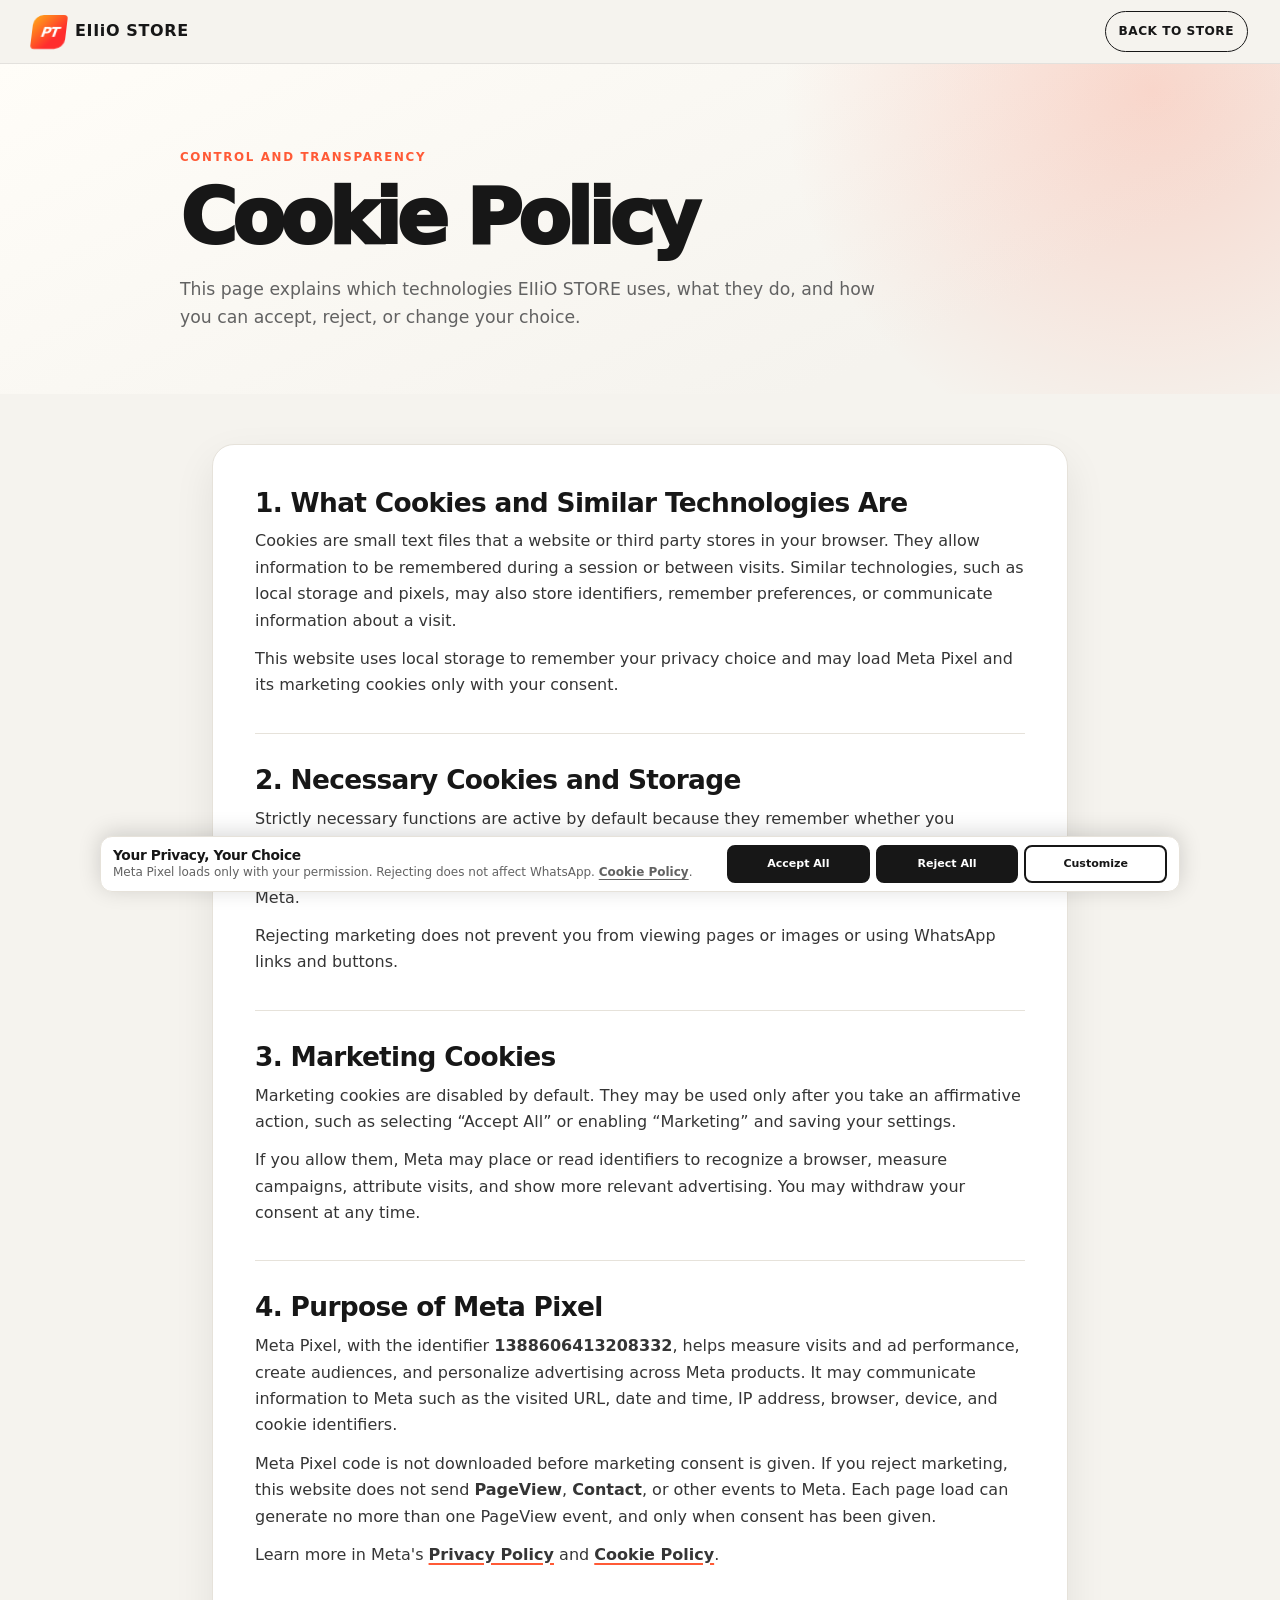
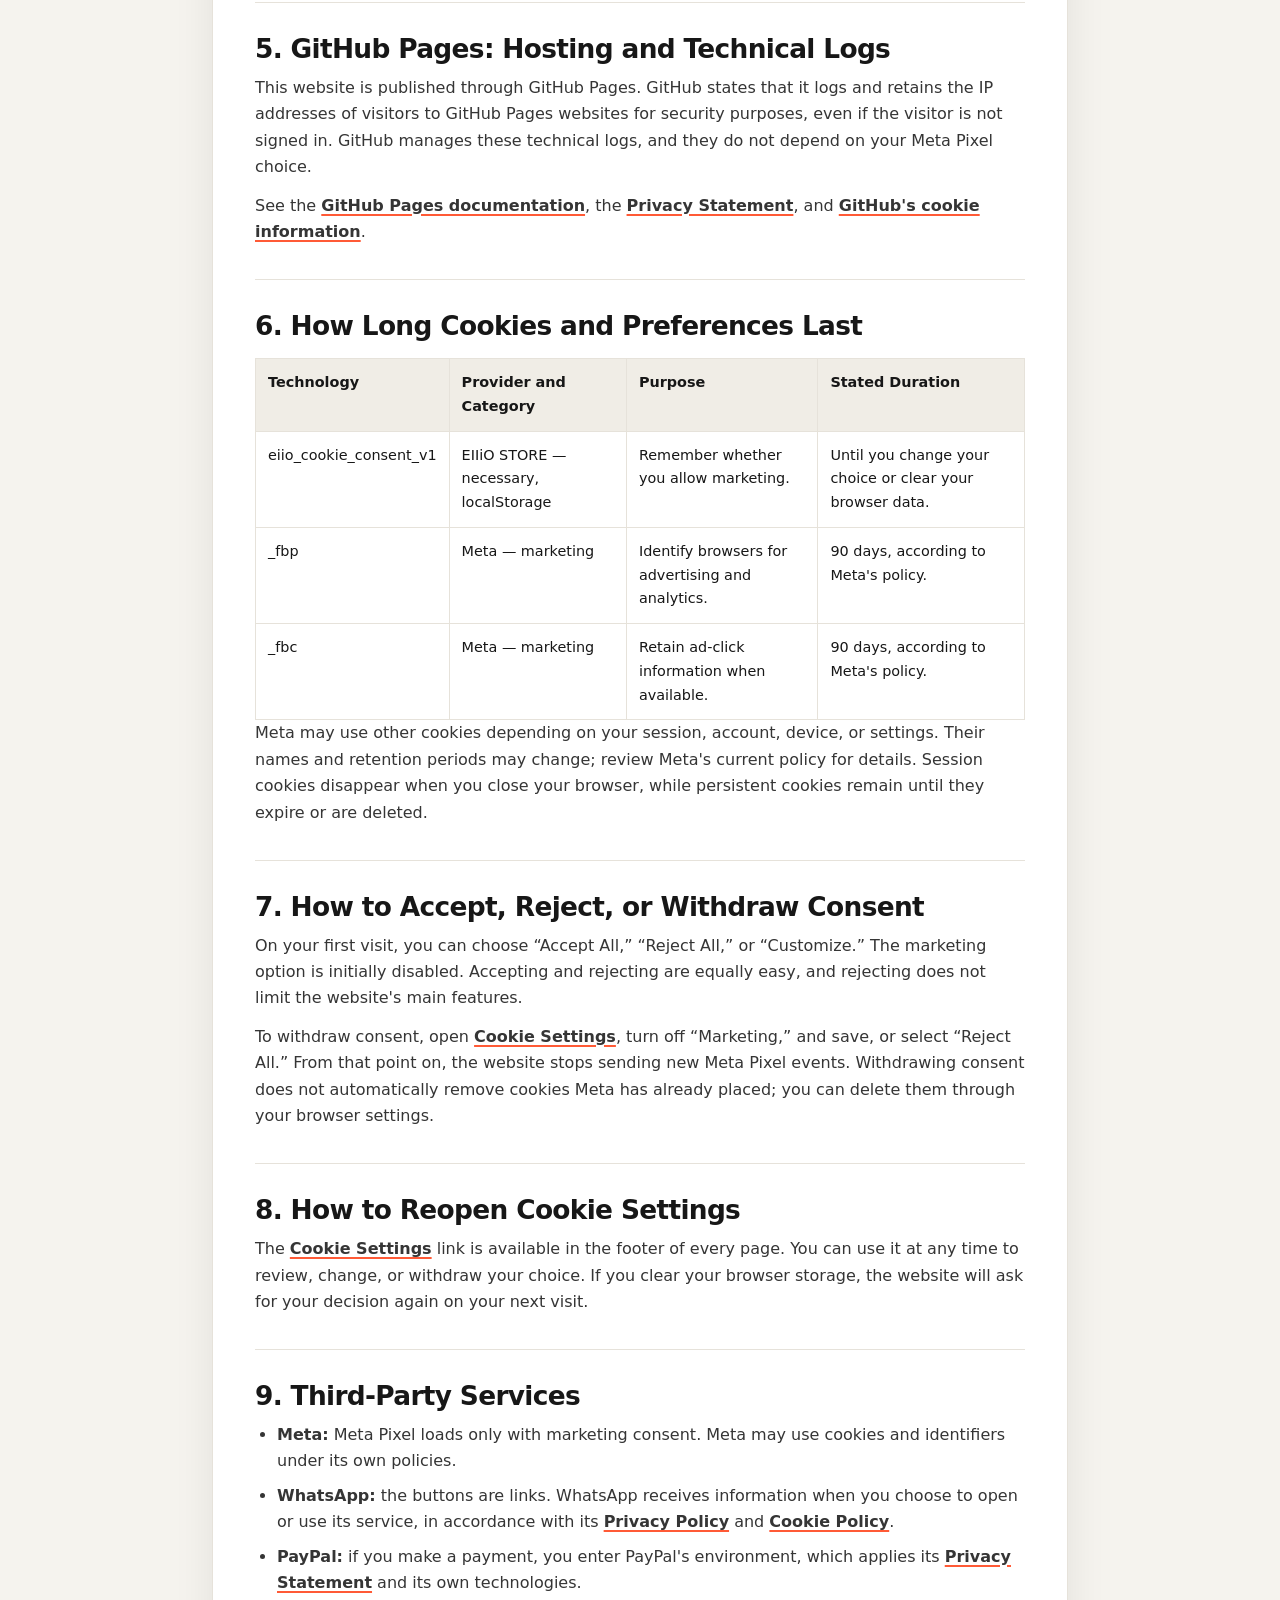
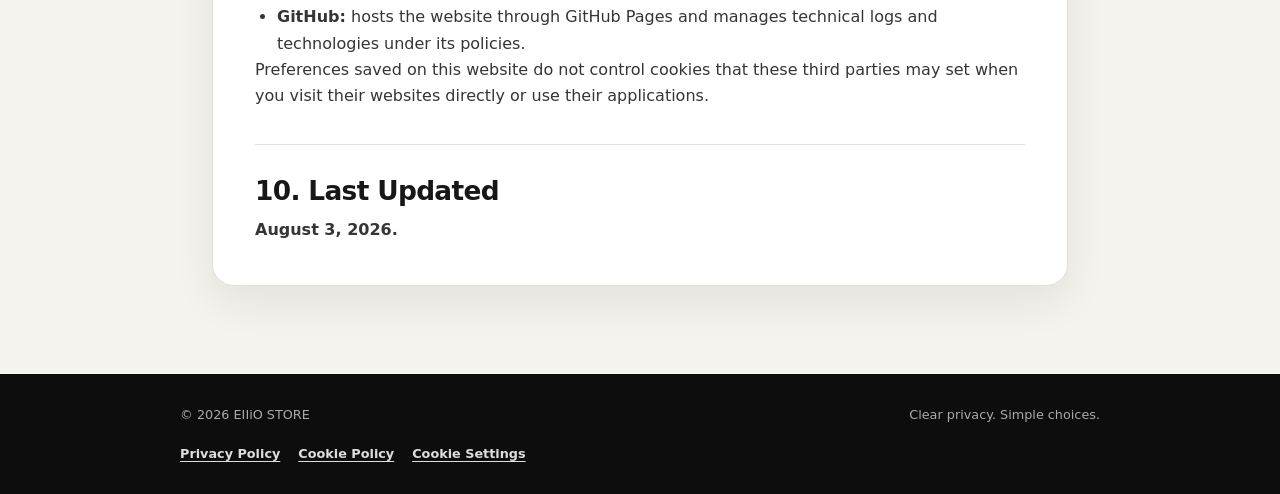
==== cookies.html @ 29cdb8a1 "Add files via upload" ====
<!doctype html>
<html lang="en">
<head>
  <meta charset="utf-8">
  <meta name="viewport" content="width=device-width, initial-scale=1">
  <meta name="description" content="Learn how EIIiO STORE uses local storage, cookies, and Meta Pixel, and how to manage your privacy preferences.">
  <meta name="theme-color" content="#171717">
  <meta property="og:title" content="EIIiO STORE | Cookie Policy">
  <meta property="og:description" content="Learn how EIIiO STORE uses local storage, cookies, and Meta Pixel and how to manage your preferences.">
  <title>EIIiO STORE | Cookie Policy</title>
  <link rel="stylesheet" href="legal.css">
  <link rel="stylesheet" href="cookie-consent.css">
</head>
<body>
  <header class="site-header">
    <a class="brand" href="index.html" aria-label="EIIiO STORE home">
      <span class="brand-mark">PT</span>
      <span>EIIiO STORE</span>
    </a>
    <a class="back-link" href="index.html">Back to Store</a>
  </header>

  <main>
    <section class="legal-hero">
      <div class="legal-hero-inner">
        <p class="eyebrow">Control and Transparency</p>
        <h1>Cookie Policy</h1>
        <p class="legal-intro">This page explains which technologies EIIiO STORE uses, what they do, and how you can accept, reject, or change your choice.</p>
      </div>
    </section>

    <div class="legal-content">
      <article class="legal-card">
        <section class="legal-section" id="que-son">
          <h2>1. What Cookies and Similar Technologies Are</h2>
          <p>Cookies are small text files that a website or third party stores in your browser. They allow information to be remembered during a session or between visits. Similar technologies, such as local storage and pixels, may also store identifiers, remember preferences, or communicate information about a visit.</p>
          <p>This website uses local storage to remember your privacy choice and may load Meta Pixel and its marketing cookies only with your consent.</p>
        </section>

        <section class="legal-section" id="necesarias">
          <h2>2. Necessary Cookies and Storage</h2>
          <p>Strictly necessary functions are active by default because they remember whether you accepted or rejected marketing. EIIiO STORE stores the <strong>eiio_cookie_consent_v1</strong> preference in <strong>localStorage</strong>. It is not a cookie and does not, by itself, transmit information to EIIiO STORE or Meta.</p>
          <p>Rejecting marketing does not prevent you from viewing pages or images or using WhatsApp links and buttons.</p>
        </section>

        <section class="legal-section" id="marketing">
          <h2>3. Marketing Cookies</h2>
          <p>Marketing cookies are disabled by default. They may be used only after you take an affirmative action, such as selecting “Accept All” or enabling “Marketing” and saving your settings.</p>
          <p>If you allow them, Meta may place or read identifiers to recognize a browser, measure campaigns, attribute visits, and show more relevant advertising. You may withdraw your consent at any time.</p>
        </section>

        <section class="legal-section" id="meta-pixel">
          <h2>4. Purpose of Meta Pixel</h2>
          <p>Meta Pixel, with the identifier <strong>1388606413208332</strong>, helps measure visits and ad performance, create audiences, and personalize advertising across Meta products. It may communicate information to Meta such as the visited URL, date and time, IP address, browser, device, and cookie identifiers.</p>
          <p>Meta Pixel code is not downloaded before marketing consent is given. If you reject marketing, this website does not send <strong>PageView</strong>, <strong>Contact</strong>, or other events to Meta. Each page load can generate no more than one PageView event, and only when consent has been given.</p>
          <p>Learn more in Meta's <a href="https://www.facebook.com/privacy/policy/" target="_blank" rel="noopener">Privacy Policy</a> and <a href="https://www.facebook.com/privacy/policies/cookies/" target="_blank" rel="noopener">Cookie Policy</a>.</p>
        </section>

        <section class="legal-section" id="github">
          <h2>5. GitHub Pages: Hosting and Technical Logs</h2>
          <p>This website is published through GitHub Pages. GitHub states that it logs and retains the IP addresses of visitors to GitHub Pages websites for security purposes, even if the visitor is not signed in. GitHub manages these technical logs, and they do not depend on your Meta Pixel choice.</p>
          <p>See the <a href="https://docs.github.com/es/pages/getting-started-with-github-pages/what-is-github-pages" target="_blank" rel="noopener">GitHub Pages documentation</a>, the <a href="https://docs.github.com/es/site-policy/privacy-policies/github-general-privacy-statement" target="_blank" rel="noopener">Privacy Statement</a>, and <a href="https://docs.github.com/en/site-policy/privacy-policies/github-cookies" target="_blank" rel="noopener">GitHub's cookie information</a>.</p>
        </section>

        <section class="legal-section" id="duracion">
          <h2>6. How Long Cookies and Preferences Last</h2>
          <div class="table-wrap">
            <table>
              <thead>
                <tr>
                  <th>Technology</th>
                  <th>Provider and Category</th>
                  <th>Purpose</th>
                  <th>Stated Duration</th>
                </tr>
              </thead>
              <tbody>
                <tr>
                  <td>eiio_cookie_consent_v1</td>
                  <td>EIIiO STORE — necessary, localStorage</td>
                  <td>Remember whether you allow marketing.</td>
                  <td>Until you change your choice or clear your browser data.</td>
                </tr>
                <tr>
                  <td>_fbp</td>
                  <td>Meta — marketing</td>
                  <td>Identify browsers for advertising and analytics.</td>
                  <td>90 days, according to Meta's policy.</td>
                </tr>
                <tr>
                  <td>_fbc</td>
                  <td>Meta — marketing</td>
                  <td>Retain ad-click information when available.</td>
                  <td>90 days, according to Meta's policy.</td>
                </tr>
              </tbody>
            </table>
          </div>
          <p>Meta may use other cookies depending on your session, account, device, or settings. Their names and retention periods may change; review Meta's current policy for details. Session cookies disappear when you close your browser, while persistent cookies remain until they expire or are deleted.</p>
        </section>

        <section class="legal-section" id="gestionar">
          <h2>7. How to Accept, Reject, or Withdraw Consent</h2>
          <p>On your first visit, you can choose “Accept All,” “Reject All,” or “Customize.” The marketing option is initially disabled. Accepting and rejecting are equally easy, and rejecting does not limit the website's main features.</p>
          <p>To withdraw consent, open <a href="#configuracion-cookies" data-cookie-settings>Cookie Settings</a>, turn off “Marketing,” and save, or select “Reject All.” From that point on, the website stops sending new Meta Pixel events. Withdrawing consent does not automatically remove cookies Meta has already placed; you can delete them through your browser settings.</p>
        </section>

        <section class="legal-section" id="reabrir">
          <h2>8. How to Reopen Cookie Settings</h2>
          <p>The <a href="#configuracion-cookies" data-cookie-settings>Cookie Settings</a> link is available in the footer of every page. You can use it at any time to review, change, or withdraw your choice. If you clear your browser storage, the website will ask for your decision again on your next visit.</p>
        </section>

        <section class="legal-section" id="terceros">
          <h2>9. Third-Party Services</h2>
          <ul>
            <li><strong>Meta:</strong> Meta Pixel loads only with marketing consent. Meta may use cookies and identifiers under its own policies.</li>
            <li><strong>WhatsApp:</strong> the buttons are links. WhatsApp receives information when you choose to open or use its service, in accordance with its <a href="https://www.whatsapp.com/legal/privacy-policy-eea" target="_blank" rel="noopener">Privacy Policy</a> and <a href="https://www.whatsapp.com/legal/cookies" target="_blank" rel="noopener">Cookie Policy</a>.</li>
            <li><strong>PayPal:</strong> if you make a payment, you enter PayPal's environment, which applies its <a href="https://www.paypal.com/es/legalhub/paypal/privacy-full" target="_blank" rel="noopener">Privacy Statement</a> and its own technologies.</li>
            <li><strong>GitHub:</strong> hosts the website through GitHub Pages and manages technical logs and technologies under its policies.</li>
          </ul>
          <p>Preferences saved on this website do not control cookies that these third parties may set when you visit their websites directly or use their applications.</p>
        </section>

        <section class="legal-section" id="actualizacion">
          <h2>10. Last Updated</h2>
          <p><strong>August 3, 2026.</strong></p>
        </section>
      </article>
    </div>
  </main>

  <footer>
    <div class="footer-inner">
      <span>© <span data-current-year></span> EIIiO STORE</span>
      <span>Clear privacy. Simple choices.</span>
      <nav class="footer-links" aria-label="Legal and privacy information">
        <a href="privacy.html">Privacy Policy</a>
        <a href="cookies.html" aria-current="page">Cookie Policy</a>
        <a href="#configuracion-cookies" data-cookie-settings>Cookie Settings</a>
      </nav>
    </div>
  </footer>

  <script>
    document.querySelectorAll("[data-current-year]").forEach(function (element) {
      element.textContent = new Date().getFullYear();
    });
  </script>
  <script src="cookie-consent.js" defer></script>
</body>
</html>
---- legal.css ----
:root {
  --ink: #171717;
  --muted: #626262;
  --paper: #f5f3ee;
  --card: #ffffff;
  --accent: #ff5a36;
  --line: #e6e2da;
  --shadow: 0 16px 40px rgba(30, 24, 18, 0.08);
}

* {
  box-sizing: border-box;
}

html {
  scroll-behavior: smooth;
}

body {
  margin: 0;
  color: var(--ink);
  background: var(--paper);
  font-family: Inter, ui-sans-serif, system-ui, -apple-system, BlinkMacSystemFont, "Segoe UI", sans-serif;
  line-height: 1.65;
  -webkit-font-smoothing: antialiased;
}

a {
  color: inherit;
}

.site-header {
  position: sticky;
  top: 0;
  z-index: 20;
  display: flex;
  align-items: center;
  justify-content: space-between;
  min-height: 64px;
  padding: 0 18px;
  background: rgba(245, 243, 238, 0.94);
  border-bottom: 1px solid rgba(23, 23, 23, 0.08);
  backdrop-filter: blur(12px);
}

.brand {
  display: inline-flex;
  align-items: center;
  gap: 9px;
  color: var(--ink);
  font-size: 1rem;
  font-weight: 900;
  letter-spacing: 0.04em;
  text-decoration: none;
}

.brand-mark {
  display: grid;
  width: 34px;
  height: 34px;
  place-items: center;
  color: #fff;
  background: linear-gradient(135deg, #ffac18, #ff2d2d 68%);
  border-radius: 10px 4px 10px 4px;
  font-size: 0.85rem;
  font-style: italic;
  letter-spacing: -0.06em;
  transform: skew(-7deg);
}

.back-link {
  padding: 9px 13px;
  border: 1px solid var(--ink);
  border-radius: 999px;
  font-size: 0.76rem;
  font-weight: 800;
  letter-spacing: 0.04em;
  text-decoration: none;
  text-transform: uppercase;
}

.legal-hero {
  padding: 58px 20px 42px;
  background:
    radial-gradient(circle at 90% 8%, rgba(255, 90, 54, 0.2), transparent 31%),
    linear-gradient(155deg, #fffdf8 0%, #f5f3ee 76%);
}

.legal-hero-inner,
.legal-content,
.footer-inner {
  width: min(100%, 920px);
  margin-inline: auto;
}

.eyebrow {
  margin: 0 0 12px;
  color: var(--accent);
  font-size: 0.74rem;
  font-weight: 900;
  letter-spacing: 0.14em;
  text-transform: uppercase;
}

h1 {
  max-width: 760px;
  margin: 0;
  font-size: clamp(2.35rem, 10vw, 4.8rem);
  font-weight: 950;
  letter-spacing: -0.06em;
  line-height: 0.98;
}

.legal-intro {
  max-width: 720px;
  margin: 20px 0 0;
  color: var(--muted);
  font-size: 1rem;
}

.legal-content {
  padding: 34px 16px 64px;
}

.legal-card {
  padding: clamp(20px, 5vw, 42px);
  background: var(--card);
  border: 1px solid var(--line);
  border-radius: 22px;
  box-shadow: var(--shadow);
}

.legal-section + .legal-section {
  margin-top: 34px;
  padding-top: 30px;
  border-top: 1px solid var(--line);
}

.legal-section h2 {
  margin: 0 0 10px;
  font-size: clamp(1.25rem, 4vw, 1.65rem);
  letter-spacing: -0.025em;
  line-height: 1.2;
}

.legal-section p {
  margin: 0 0 12px;
  color: #353535;
}

.legal-section p:last-child {
  margin-bottom: 0;
}

.legal-section ul {
  margin: 10px 0 0;
  padding-left: 22px;
  color: #353535;
}

.legal-section li + li {
  margin-top: 8px;
}

.legal-section a {
  font-weight: 750;
  text-decoration-color: var(--accent);
  text-decoration-thickness: 2px;
  text-underline-offset: 3px;
}

.legal-note {
  padding: 16px;
  background: #fff7f3;
  border-left: 4px solid var(--accent);
  border-radius: 4px 12px 12px 4px;
}

.table-wrap {
  overflow-x: auto;
  margin-top: 16px;
}

table {
  width: 100%;
  min-width: 620px;
  border-collapse: collapse;
  font-size: 0.9rem;
}

th,
td {
  padding: 12px;
  border: 1px solid var(--line);
  text-align: left;
  vertical-align: top;
}

th {
  background: #f0ede6;
}

footer {
  padding: 30px 20px;
  color: #aaa;
  background: #0d0d0d;
  font-size: 0.8rem;
}

.footer-inner {
  display: flex;
  flex-wrap: wrap;
  justify-content: space-between;
  gap: 10px 20px;
}

.footer-links {
  display: flex;
  flex-basis: 100%;
  flex-wrap: wrap;
  gap: 8px 18px;
  margin-top: 8px;
}

.footer-links a {
  color: #ddd;
  font-weight: 700;
  text-decoration-thickness: 1px;
  text-underline-offset: 3px;
}

.back-link:focus-visible,
.brand:focus-visible,
.footer-links a:focus-visible {
  outline: 3px solid rgba(255, 90, 54, 0.4);
  outline-offset: 3px;
}

@media (min-width: 700px) {
  .site-header {
    padding-inline: 32px;
  }

  .legal-hero {
    padding: 84px 32px 62px;
  }

  .legal-intro {
    font-size: 1.08rem;
  }

  .legal-content {
    padding: 50px 32px 88px;
  }
}

@media (prefers-reduced-motion: reduce) {
  html {
    scroll-behavior: auto;
  }
}
---- cookie-consent.css ----
:root {
  --consent-ink: #171717;
  --consent-muted: #626262;
  --consent-paper: #f5f3ee;
  --consent-card: #ffffff;
  --consent-accent: #ff5a36;
  --consent-line: #e6e2da;
}

.cookie-consent[hidden],
.cookie-consent-panel[hidden] {
  display: none !important;
}

.cookie-consent {
  position: fixed;
  right: 0;
  bottom: 0;
  left: 0;
  z-index: 1000;
  display: flex;
  align-items: flex-end;
  justify-content: center;
  padding: 6px max(6px, env(safe-area-inset-right)) calc(6px + env(safe-area-inset-bottom)) max(6px, env(safe-area-inset-left));
  pointer-events: none;
}

.cookie-consent-card {
  width: min(100%, 1080px);
  max-height: min(62vh, 520px);
  overflow-y: auto;
  padding: 10px;
  pointer-events: auto;
  color: var(--consent-ink);
  background: var(--consent-card);
  border: 1px solid var(--consent-line);
  border-radius: 12px;
  box-shadow: 0 -3px 22px rgba(0, 0, 0, 0.16);
  font-family: Inter, ui-sans-serif, system-ui, -apple-system, BlinkMacSystemFont, "Segoe UI", sans-serif;
  overscroll-behavior: contain;
}

.cookie-consent-card h2 {
  margin: 0 0 4px;
  font-size: 1rem;
  letter-spacing: -0.025em;
  line-height: 1.15;
}

.cookie-consent-card p {
  margin: 0;
  color: var(--consent-muted);
  font-size: 0.75rem;
  line-height: 1.3;
}

.cookie-consent-card a {
  color: inherit;
  font-weight: 750;
  text-decoration-thickness: 1px;
  text-underline-offset: 3px;
}

.cookie-consent-actions {
  display: grid;
  grid-template-columns: repeat(2, minmax(0, 1fr));
  gap: 6px;
  margin-top: 8px;
}

.cookie-consent-button {
  min-height: 38px;
  padding: 5px 4px;
  border: 2px solid var(--consent-ink);
  border-radius: 8px;
  cursor: pointer;
  font: inherit;
  font-size: 0.69rem;
  font-weight: 850;
  line-height: 1.15;
}

.cookie-consent-summary .cookie-consent-actions {
  grid-template-columns: repeat(3, minmax(0, 1fr));
}

.cookie-consent-summary h2 {
  margin-bottom: 2px;
  font-size: 0.86rem;
}

.cookie-consent-summary p {
  display: -webkit-box;
  overflow: hidden;
  font-size: 12px;
  line-height: 1.25;
  -webkit-box-orient: vertical;
  -webkit-line-clamp: 2;
}

.cookie-consent-settings .cookie-consent-button[data-cookie-action="save"] {
  grid-column: 1 / -1;
}

.cookie-consent-button[data-cookie-action="accept"],
.cookie-consent-button[data-cookie-action="reject"] {
  color: #fff;
  background: var(--consent-ink);
}

.cookie-consent-button[data-cookie-action="configure"],
.cookie-consent-button[data-cookie-action="save"],
.cookie-consent-button[data-cookie-action="close"] {
  color: var(--consent-ink);
  background: #fff;
}

.cookie-consent-button:hover,
.cookie-consent-button:focus-visible {
  border-color: var(--consent-accent);
  outline: 3px solid rgba(255, 90, 54, 0.3);
  outline-offset: 2px;
}

.cookie-consent-options {
  display: grid;
  gap: 8px;
  margin-top: 12px;
}

.cookie-consent-option {
  display: grid;
  grid-template-columns: 1fr auto;
  gap: 8px 14px;
  align-items: center;
  padding: 11px;
  background: var(--consent-paper);
  border: 1px solid var(--consent-line);
  border-radius: 14px;
}

.cookie-consent-option strong {
  display: block;
  margin-bottom: 3px;
}

.cookie-consent-option span {
  display: block;
  color: var(--consent-muted);
  font-size: 0.82rem;
}

.cookie-consent-toggle {
  width: 22px;
  height: 22px;
  margin: 0;
  accent-color: var(--consent-accent);
}

.cookie-consent-note {
  margin-top: 10px !important;
  font-size: 0.72rem !important;
}

@media (min-width: 760px) {
  .cookie-consent {
    padding: 8px 20px calc(8px + env(safe-area-inset-bottom));
  }

  .cookie-consent-card {
    padding: 8px 12px;
  }

  .cookie-consent-summary {
    display: grid;
    grid-template-columns: minmax(0, 1fr) auto;
    gap: 14px;
    align-items: center;
  }

  .cookie-consent-summary .cookie-consent-actions {
    grid-template-columns: repeat(3, minmax(0, 1fr));
    min-width: 440px;
    margin-top: 0;
  }

  .cookie-consent-settings .cookie-consent-actions {
    grid-template-columns: repeat(3, minmax(0, 1fr));
  }

  .cookie-consent-settings .cookie-consent-button[data-cookie-action="save"] {
    grid-column: auto;
  }
}

@media (prefers-reduced-motion: reduce) {
  .cookie-consent-card,
  .cookie-consent-button {
    scroll-behavior: auto;
    transition: none !important;
  }
}
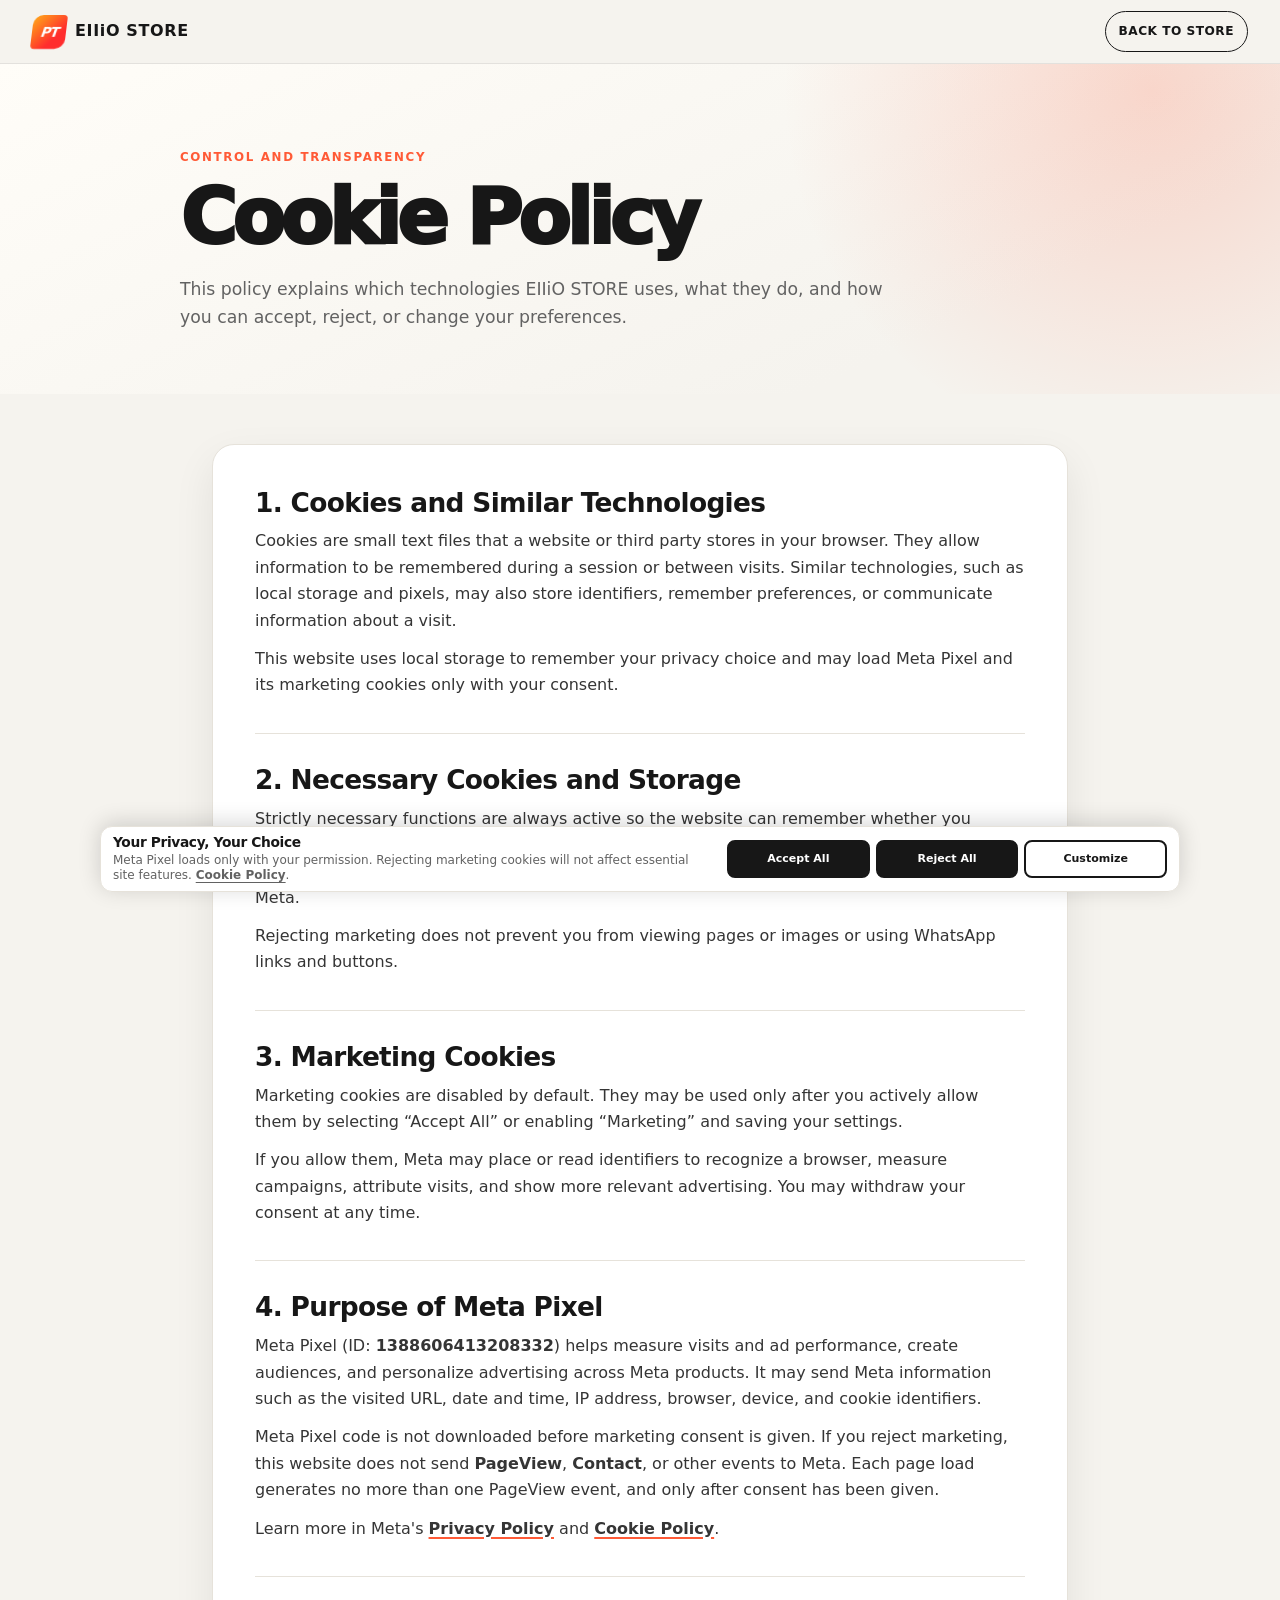
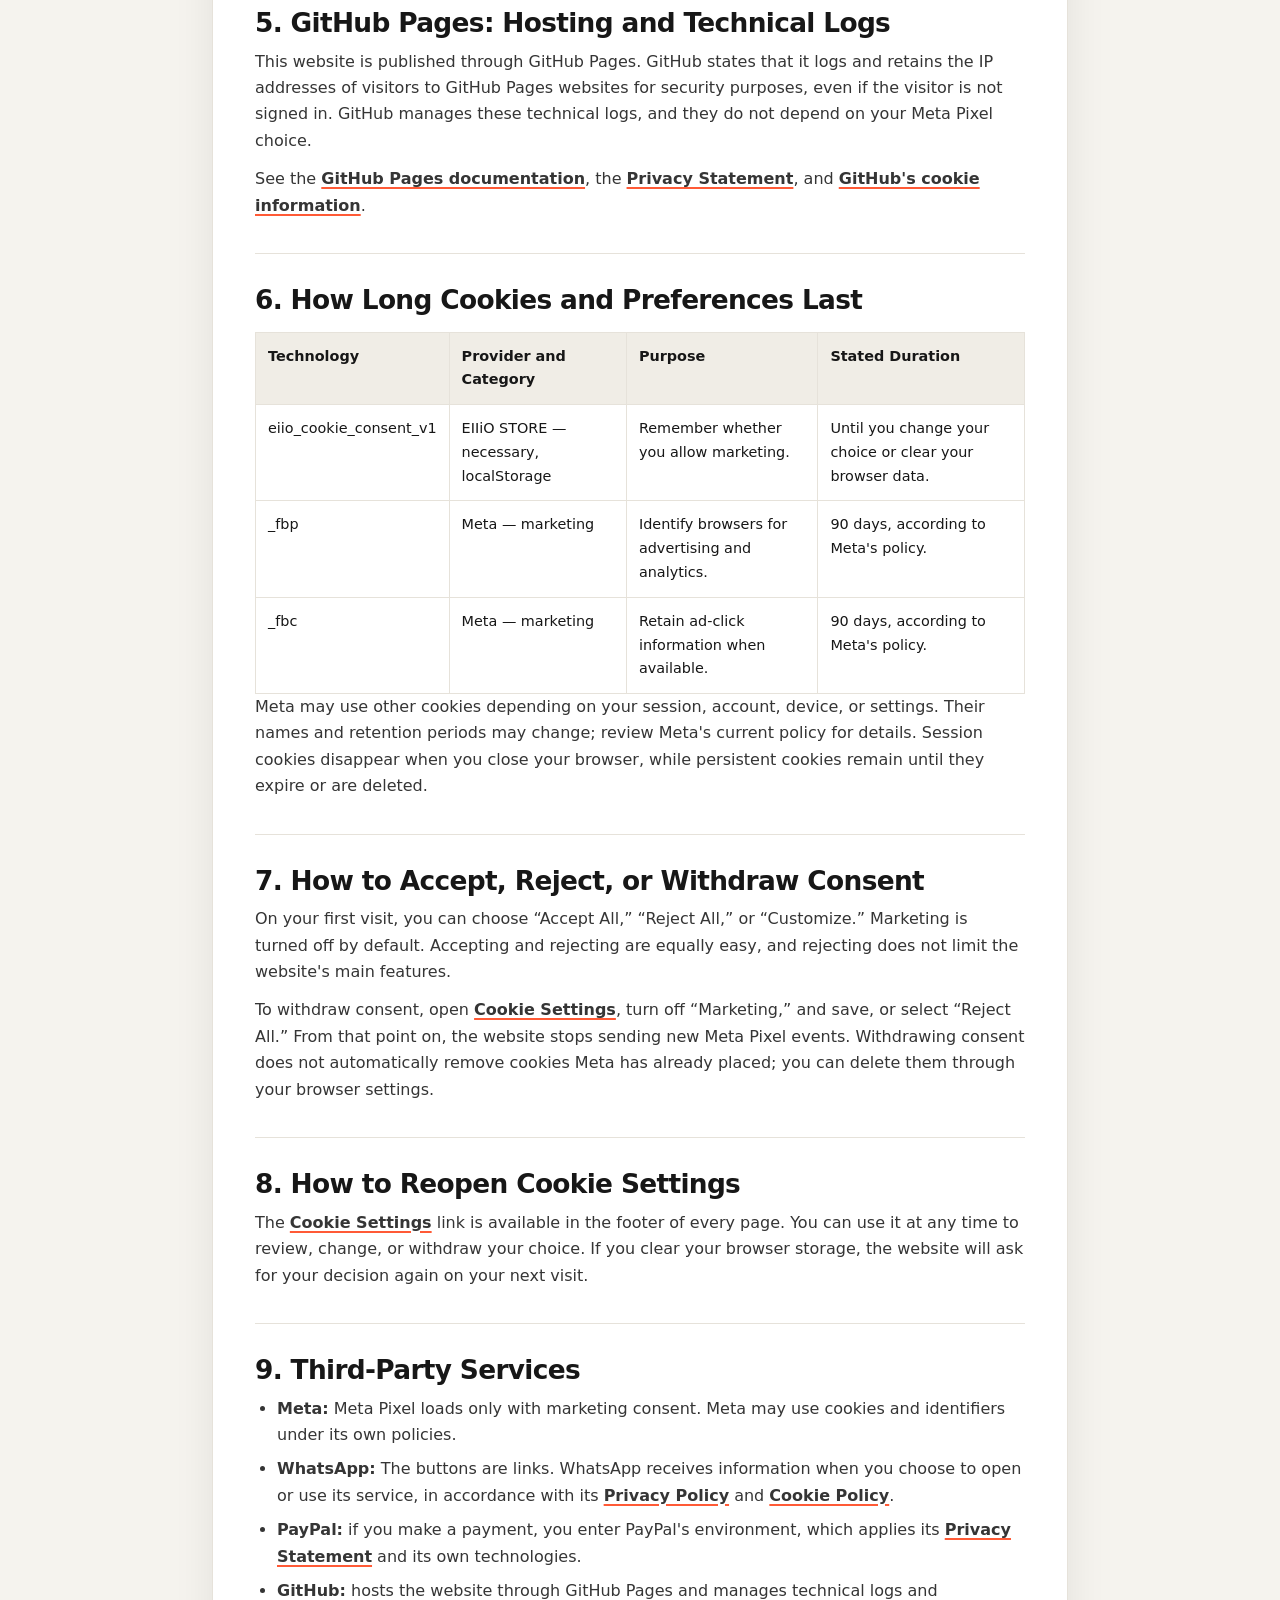
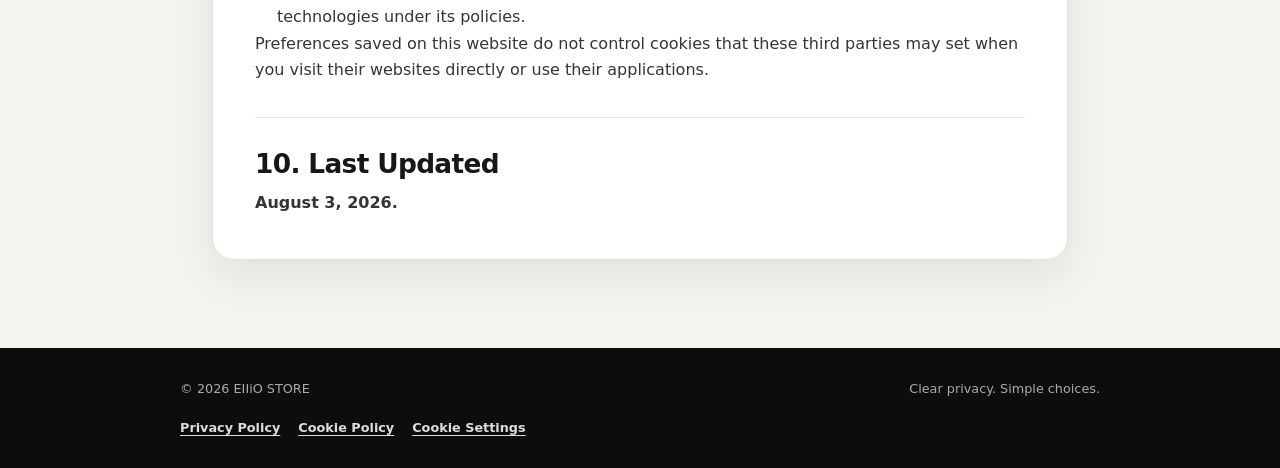
==== commit b5d9368f: "Update landing page" ====
--- a/cookies.html
+++ b/cookies.html
@@ -6,7 +6,7 @@
   <meta name="description" content="Learn how EIIiO STORE uses local storage, cookies, and Meta Pixel, and how to manage your privacy preferences.">
   <meta name="theme-color" content="#171717">
   <meta property="og:title" content="EIIiO STORE | Cookie Policy">
-  <meta property="og:description" content="Learn how EIIiO STORE uses local storage, cookies, and Meta Pixel and how to manage your preferences.">
+  <meta property="og:description" content="Learn how EIIiO STORE uses local storage, cookies, and Meta Pixel, and how to manage your preferences.">
   <title>EIIiO STORE | Cookie Policy</title>
   <link rel="stylesheet" href="legal.css">
   <link rel="stylesheet" href="cookie-consent.css">
@@ -25,34 +25,34 @@
       <div class="legal-hero-inner">
         <p class="eyebrow">Control and Transparency</p>
         <h1>Cookie Policy</h1>
-        <p class="legal-intro">This page explains which technologies EIIiO STORE uses, what they do, and how you can accept, reject, or change your choice.</p>
+        <p class="legal-intro">This policy explains which technologies EIIiO STORE uses, what they do, and how you can accept, reject, or change your preferences.</p>
       </div>
     </section>
 
     <div class="legal-content">
       <article class="legal-card">
         <section class="legal-section" id="que-son">
-          <h2>1. What Cookies and Similar Technologies Are</h2>
+          <h2>1. Cookies and Similar Technologies</h2>
           <p>Cookies are small text files that a website or third party stores in your browser. They allow information to be remembered during a session or between visits. Similar technologies, such as local storage and pixels, may also store identifiers, remember preferences, or communicate information about a visit.</p>
           <p>This website uses local storage to remember your privacy choice and may load Meta Pixel and its marketing cookies only with your consent.</p>
         </section>
 
         <section class="legal-section" id="necesarias">
           <h2>2. Necessary Cookies and Storage</h2>
-          <p>Strictly necessary functions are active by default because they remember whether you accepted or rejected marketing. EIIiO STORE stores the <strong>eiio_cookie_consent_v1</strong> preference in <strong>localStorage</strong>. It is not a cookie and does not, by itself, transmit information to EIIiO STORE or Meta.</p>
+          <p>Strictly necessary functions are always active so the website can remember whether you accepted or rejected marketing. EIIiO STORE stores the <strong>eiio_cookie_consent_v1</strong> preference in <strong>localStorage</strong>. It is not a cookie and does not, by itself, transmit information to EIIiO STORE or Meta.</p>
           <p>Rejecting marketing does not prevent you from viewing pages or images or using WhatsApp links and buttons.</p>
         </section>
 
         <section class="legal-section" id="marketing">
           <h2>3. Marketing Cookies</h2>
-          <p>Marketing cookies are disabled by default. They may be used only after you take an affirmative action, such as selecting “Accept All” or enabling “Marketing” and saving your settings.</p>
+          <p>Marketing cookies are disabled by default. They may be used only after you actively allow them by selecting “Accept All” or enabling “Marketing” and saving your settings.</p>
           <p>If you allow them, Meta may place or read identifiers to recognize a browser, measure campaigns, attribute visits, and show more relevant advertising. You may withdraw your consent at any time.</p>
         </section>
 
         <section class="legal-section" id="meta-pixel">
           <h2>4. Purpose of Meta Pixel</h2>
-          <p>Meta Pixel, with the identifier <strong>1388606413208332</strong>, helps measure visits and ad performance, create audiences, and personalize advertising across Meta products. It may communicate information to Meta such as the visited URL, date and time, IP address, browser, device, and cookie identifiers.</p>
-          <p>Meta Pixel code is not downloaded before marketing consent is given. If you reject marketing, this website does not send <strong>PageView</strong>, <strong>Contact</strong>, or other events to Meta. Each page load can generate no more than one PageView event, and only when consent has been given.</p>
+          <p>Meta Pixel (ID: <strong>1388606413208332</strong>) helps measure visits and ad performance, create audiences, and personalize advertising across Meta products. It may send Meta information such as the visited URL, date and time, IP address, browser, device, and cookie identifiers.</p>
+          <p>Meta Pixel code is not downloaded before marketing consent is given. If you reject marketing, this website does not send <strong>PageView</strong>, <strong>Contact</strong>, or other events to Meta. Each page load generates no more than one PageView event, and only after consent has been given.</p>
           <p>Learn more in Meta's <a href="https://www.facebook.com/privacy/policy/" target="_blank" rel="noopener">Privacy Policy</a> and <a href="https://www.facebook.com/privacy/policies/cookies/" target="_blank" rel="noopener">Cookie Policy</a>.</p>
         </section>
 
@@ -101,7 +101,7 @@
 
         <section class="legal-section" id="gestionar">
           <h2>7. How to Accept, Reject, or Withdraw Consent</h2>
-          <p>On your first visit, you can choose “Accept All,” “Reject All,” or “Customize.” The marketing option is initially disabled. Accepting and rejecting are equally easy, and rejecting does not limit the website's main features.</p>
+          <p>On your first visit, you can choose “Accept All,” “Reject All,” or “Customize.” Marketing is turned off by default. Accepting and rejecting are equally easy, and rejecting does not limit the website's main features.</p>
           <p>To withdraw consent, open <a href="#configuracion-cookies" data-cookie-settings>Cookie Settings</a>, turn off “Marketing,” and save, or select “Reject All.” From that point on, the website stops sending new Meta Pixel events. Withdrawing consent does not automatically remove cookies Meta has already placed; you can delete them through your browser settings.</p>
         </section>
 
@@ -114,7 +114,7 @@
           <h2>9. Third-Party Services</h2>
           <ul>
             <li><strong>Meta:</strong> Meta Pixel loads only with marketing consent. Meta may use cookies and identifiers under its own policies.</li>
-            <li><strong>WhatsApp:</strong> the buttons are links. WhatsApp receives information when you choose to open or use its service, in accordance with its <a href="https://www.whatsapp.com/legal/privacy-policy-eea" target="_blank" rel="noopener">Privacy Policy</a> and <a href="https://www.whatsapp.com/legal/cookies" target="_blank" rel="noopener">Cookie Policy</a>.</li>
+            <li><strong>WhatsApp:</strong> The buttons are links. WhatsApp receives information when you choose to open or use its service, in accordance with its <a href="https://www.whatsapp.com/legal/privacy-policy-eea" target="_blank" rel="noopener">Privacy Policy</a> and <a href="https://www.whatsapp.com/legal/cookies" target="_blank" rel="noopener">Cookie Policy</a>.</li>
             <li><strong>PayPal:</strong> if you make a payment, you enter PayPal's environment, which applies its <a href="https://www.paypal.com/es/legalhub/paypal/privacy-full" target="_blank" rel="noopener">Privacy Statement</a> and its own technologies.</li>
             <li><strong>GitHub:</strong> hosts the website through GitHub Pages and manages technical logs and technologies under its policies.</li>
           </ul>
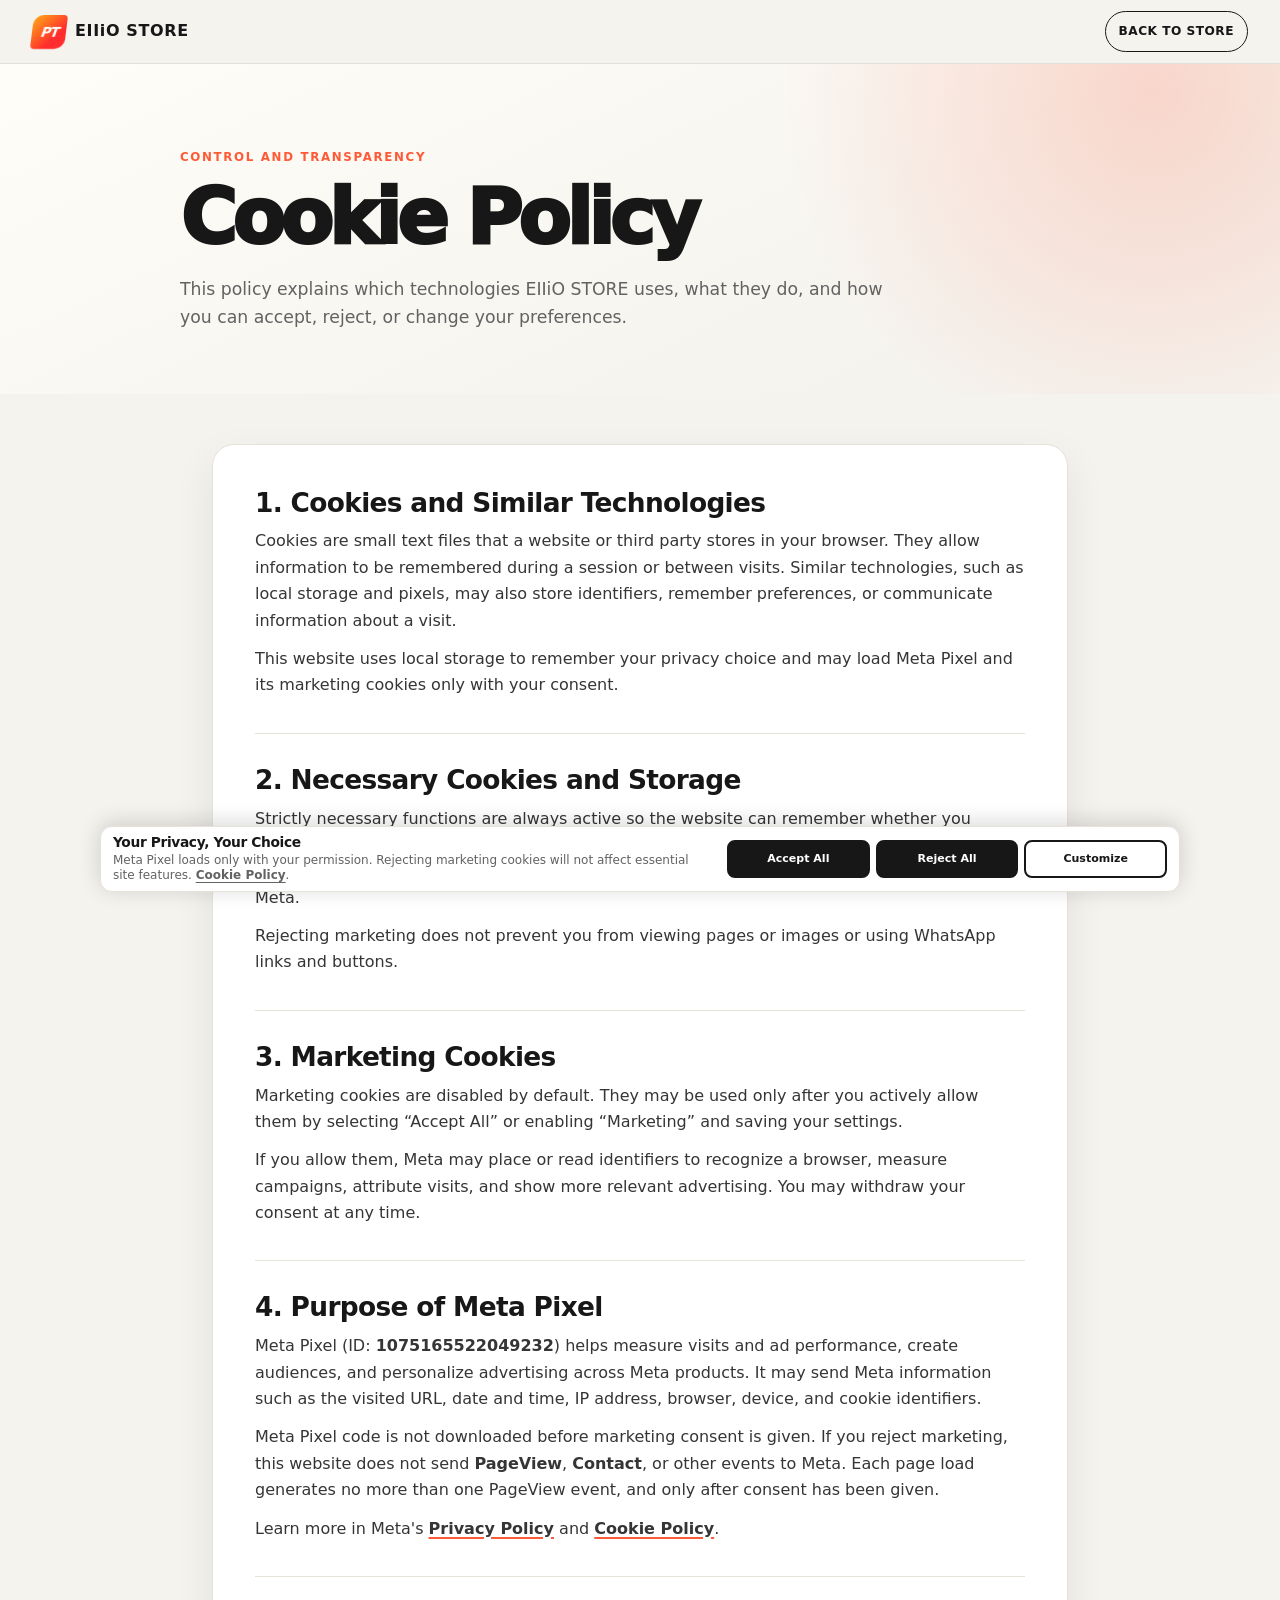
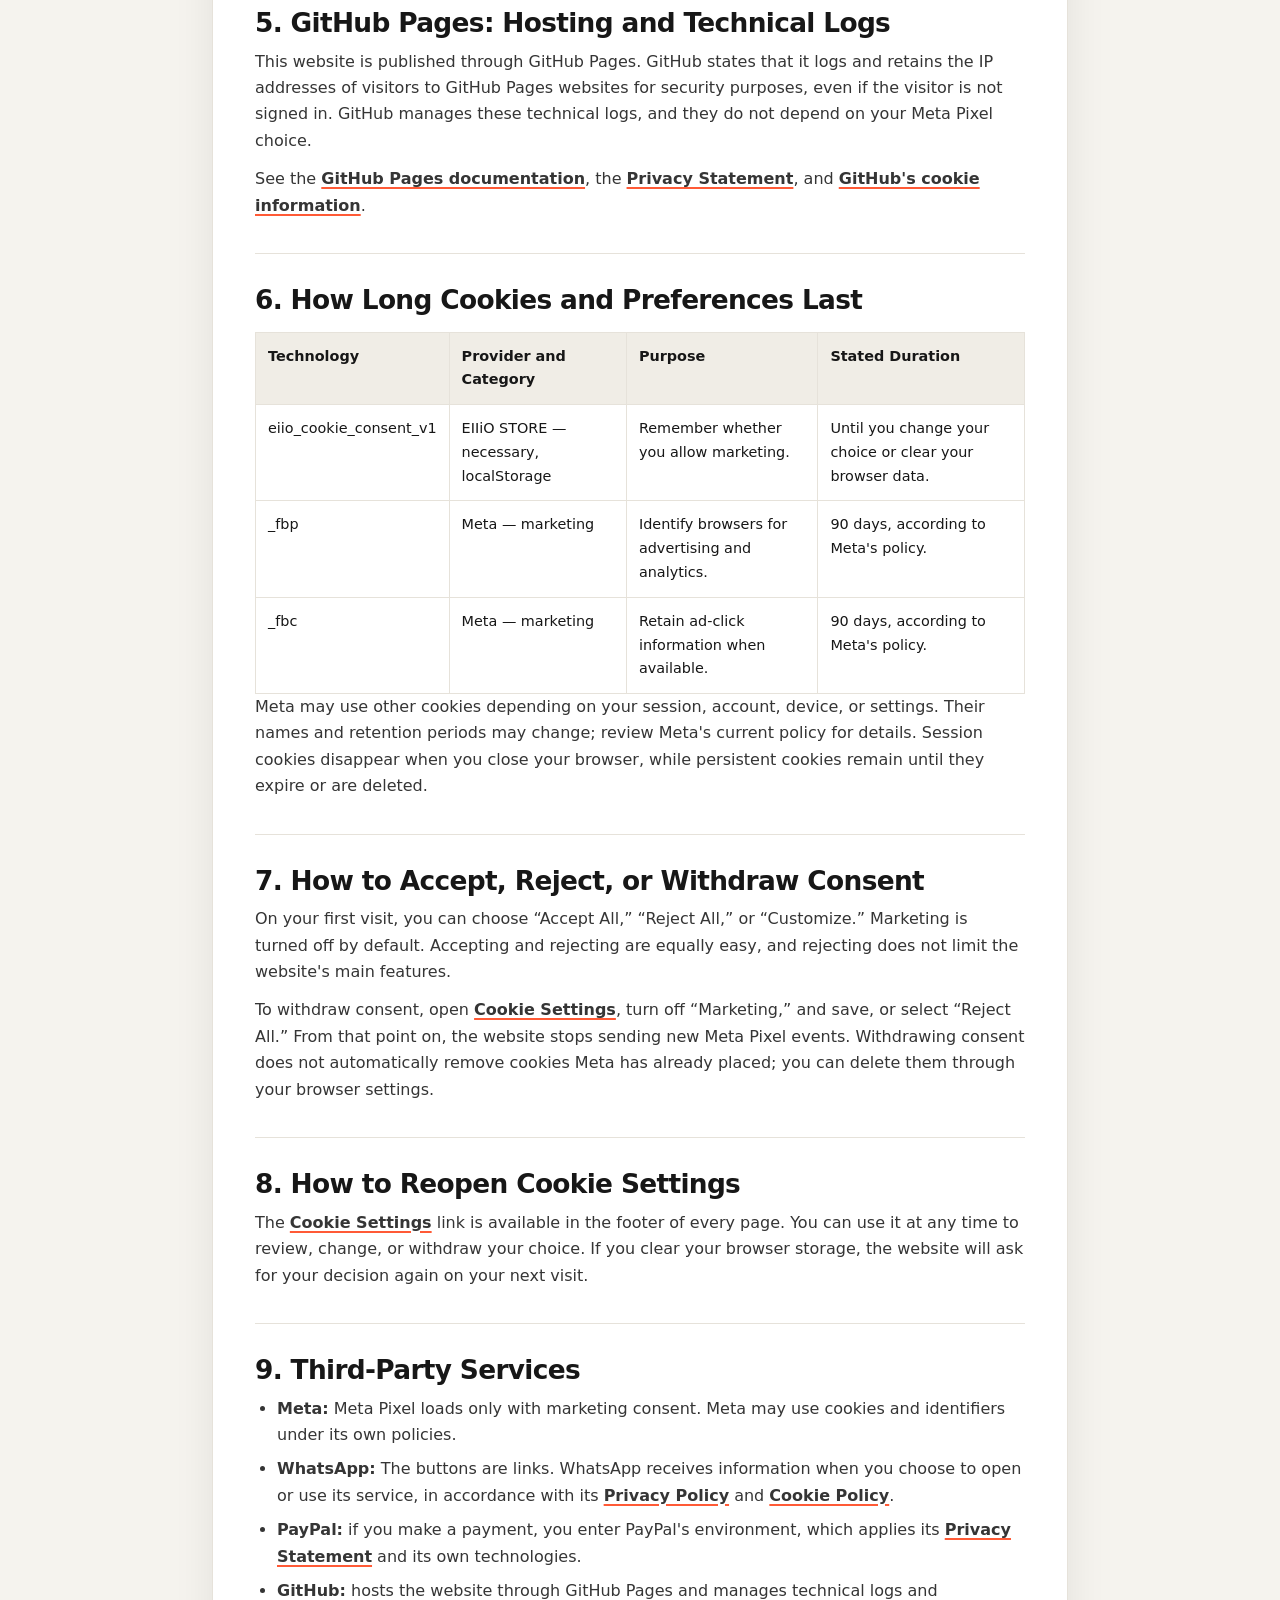
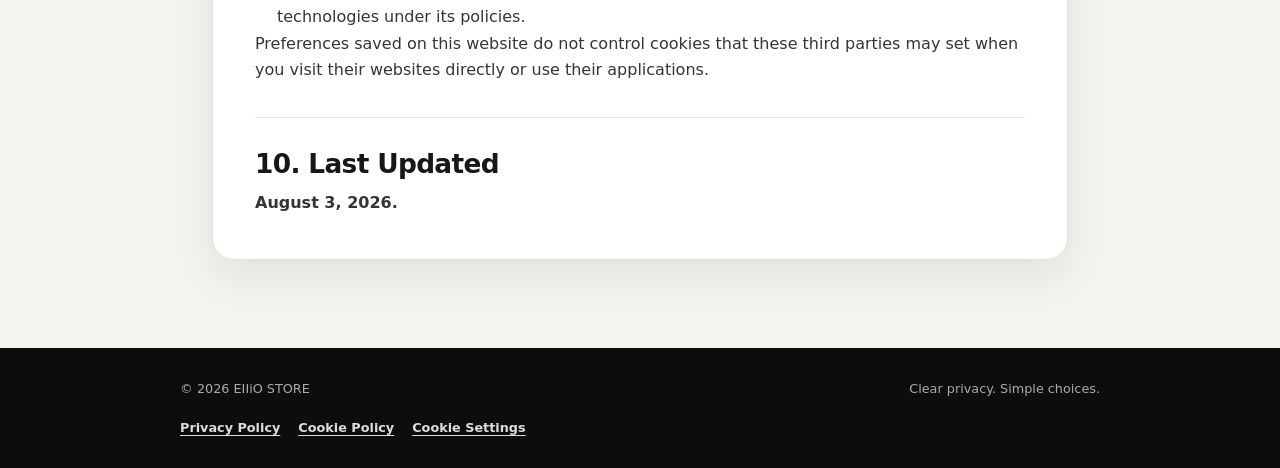
==== commit 73de0303: "Update Meta Pixel" ====
--- a/cookies.html
+++ b/cookies.html
@@ -51,7 +51,7 @@
 
         <section class="legal-section" id="meta-pixel">
           <h2>4. Purpose of Meta Pixel</h2>
-          <p>Meta Pixel (ID: <strong>1388606413208332</strong>) helps measure visits and ad performance, create audiences, and personalize advertising across Meta products. It may send Meta information such as the visited URL, date and time, IP address, browser, device, and cookie identifiers.</p>
+          <p>Meta Pixel (ID: <strong>1075165522049232</strong>) helps measure visits and ad performance, create audiences, and personalize advertising across Meta products. It may send Meta information such as the visited URL, date and time, IP address, browser, device, and cookie identifiers.</p>
           <p>Meta Pixel code is not downloaded before marketing consent is given. If you reject marketing, this website does not send <strong>PageView</strong>, <strong>Contact</strong>, or other events to Meta. Each page load generates no more than one PageView event, and only after consent has been given.</p>
           <p>Learn more in Meta's <a href="https://www.facebook.com/privacy/policy/" target="_blank" rel="noopener">Privacy Policy</a> and <a href="https://www.facebook.com/privacy/policies/cookies/" target="_blank" rel="noopener">Cookie Policy</a>.</p>
         </section>
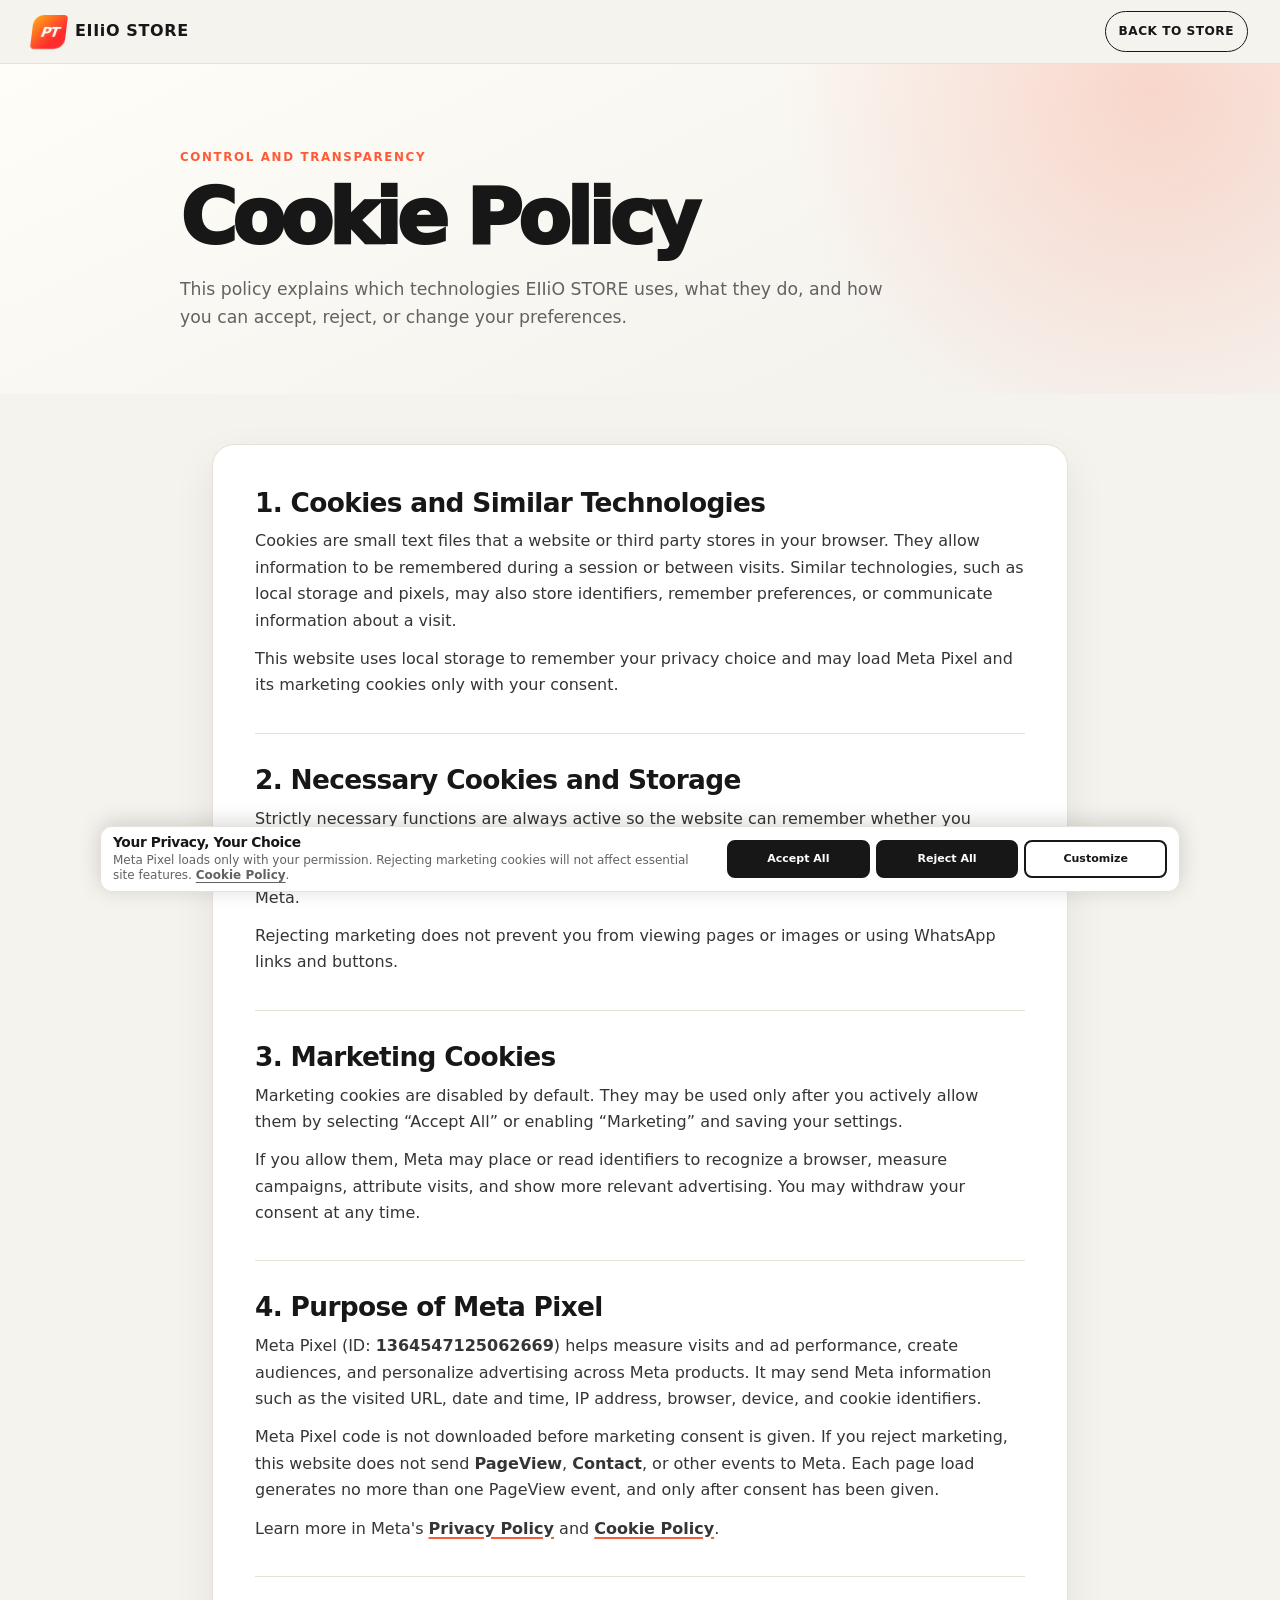
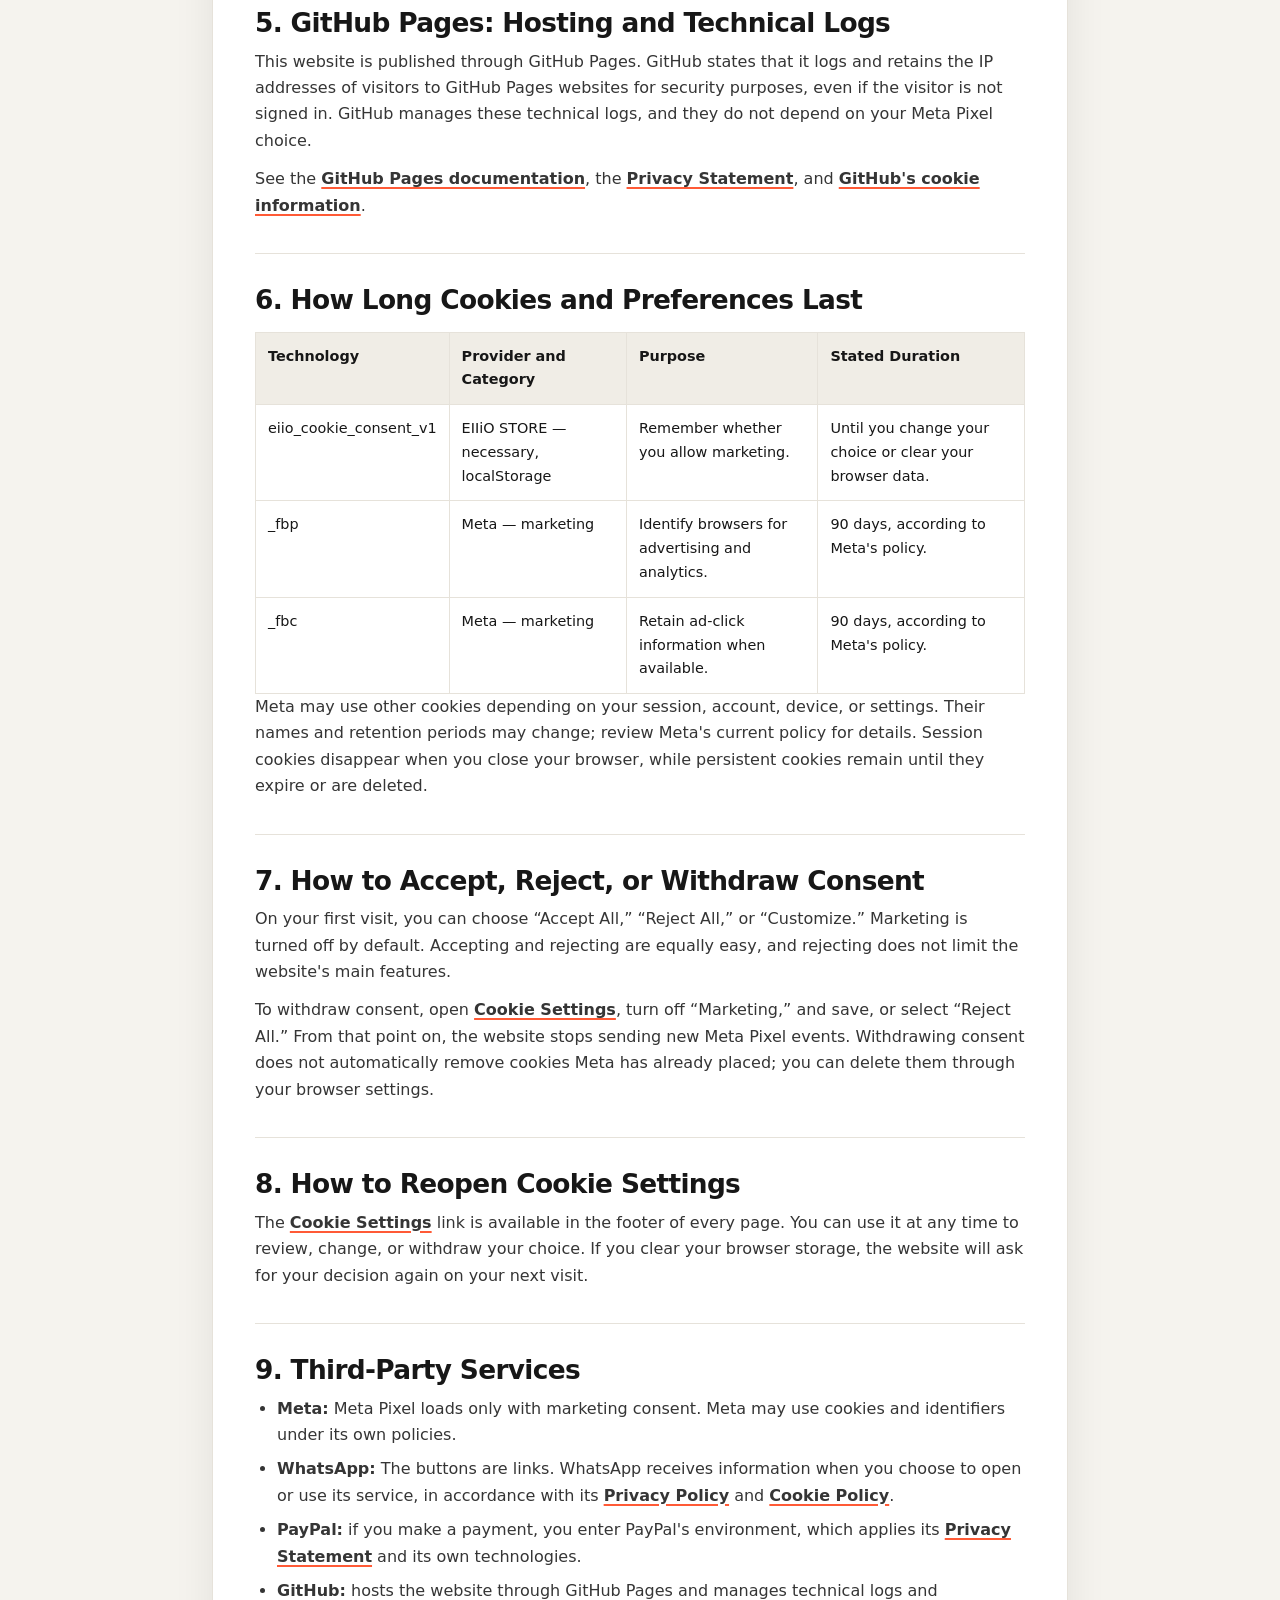
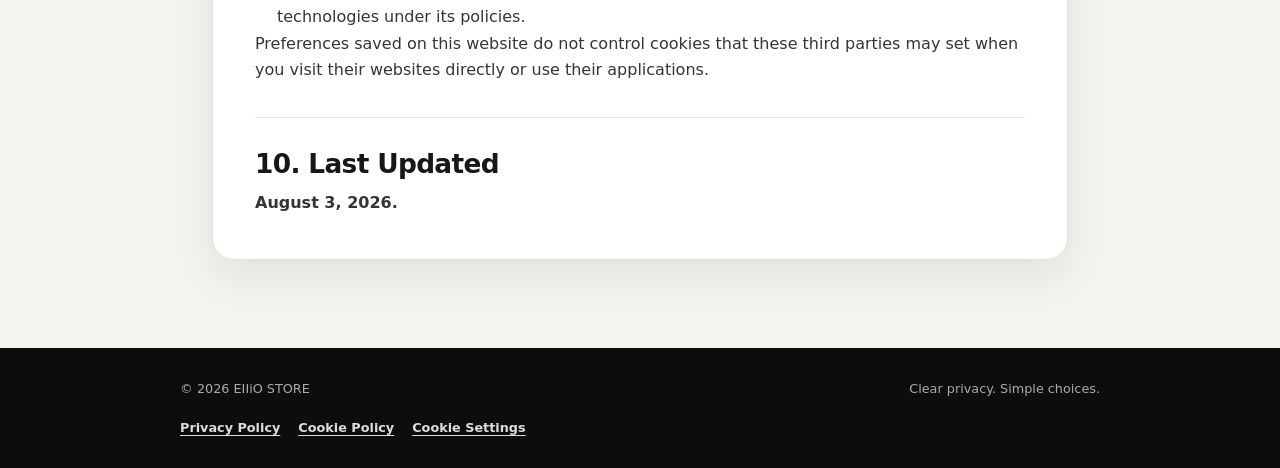
==== commit 31f234ba: "Update Meta Pixel ID" ====
--- a/cookies.html
+++ b/cookies.html
@@ -51,7 +51,7 @@
 
         <section class="legal-section" id="meta-pixel">
           <h2>4. Purpose of Meta Pixel</h2>
-          <p>Meta Pixel (ID: <strong>1075165522049232</strong>) helps measure visits and ad performance, create audiences, and personalize advertising across Meta products. It may send Meta information such as the visited URL, date and time, IP address, browser, device, and cookie identifiers.</p>
+          <p>Meta Pixel (ID: <strong>1364547125062669</strong>) helps measure visits and ad performance, create audiences, and personalize advertising across Meta products. It may send Meta information such as the visited URL, date and time, IP address, browser, device, and cookie identifiers.</p>
           <p>Meta Pixel code is not downloaded before marketing consent is given. If you reject marketing, this website does not send <strong>PageView</strong>, <strong>Contact</strong>, or other events to Meta. Each page load generates no more than one PageView event, and only after consent has been given.</p>
           <p>Learn more in Meta's <a href="https://www.facebook.com/privacy/policy/" target="_blank" rel="noopener">Privacy Policy</a> and <a href="https://www.facebook.com/privacy/policies/cookies/" target="_blank" rel="noopener">Cookie Policy</a>.</p>
         </section>
